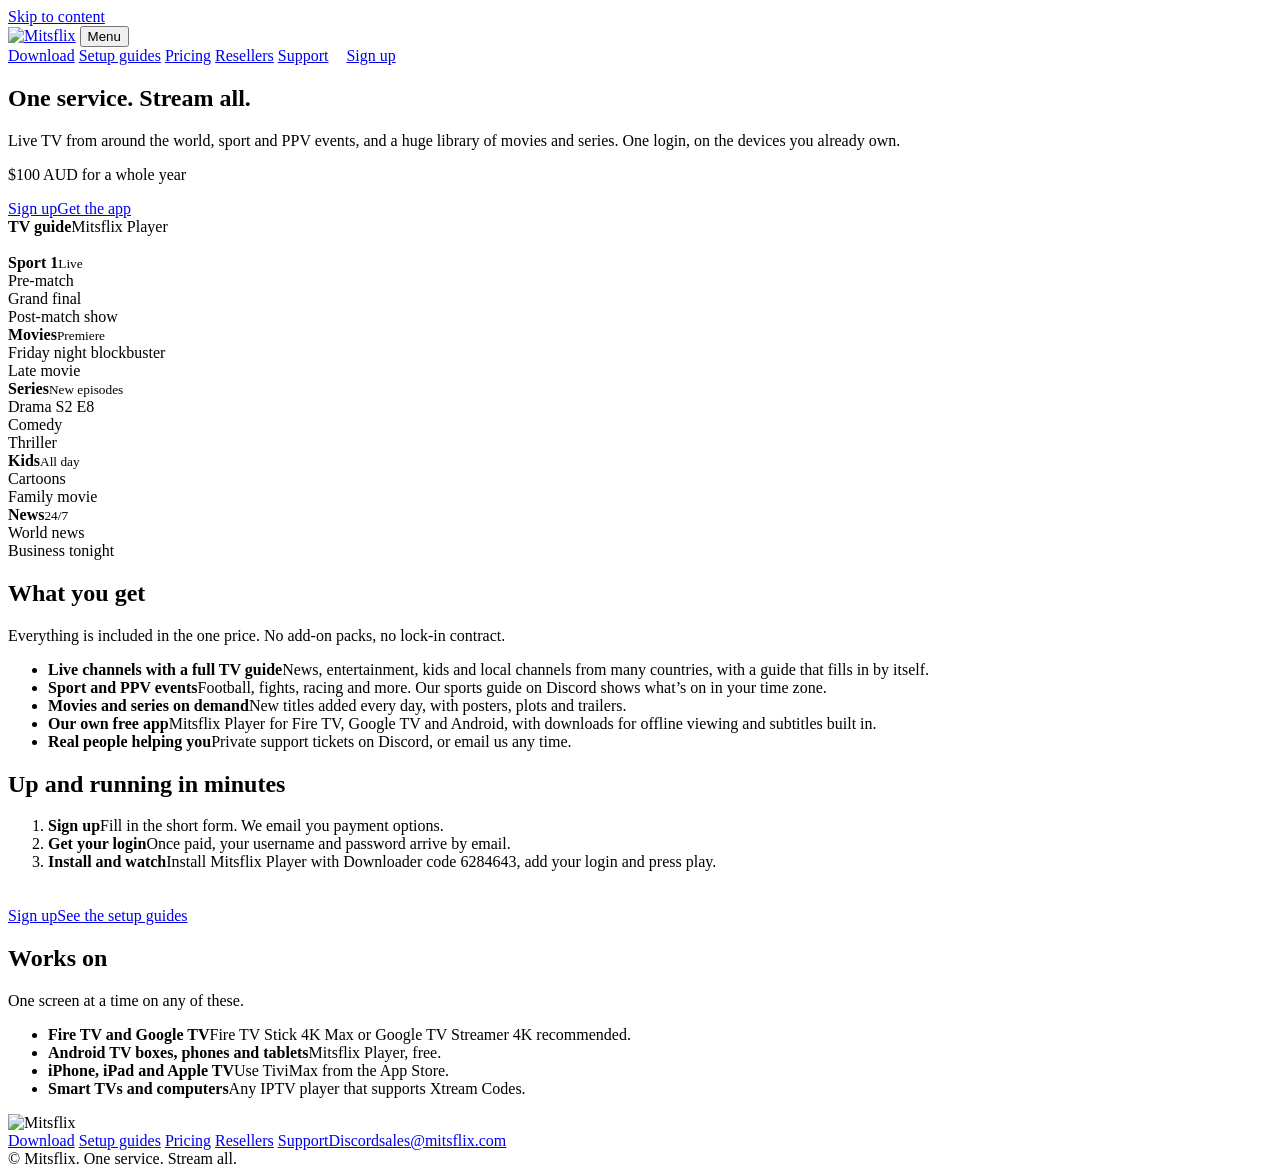
==== public/index.html @ 457e7938 "Resellers page Co-Authored-By: Claude Opus 5.5 <noreply@anthropic.com> Claude-Session: https://claud" ====
<!doctype html>
<html lang="en">
<head>
<meta charset="utf-8">
<meta name="viewport" content="width=device-width, initial-scale=1">
<title>Mitsflix | One service. Stream all.</title>
<meta name="description" content="Live TV, sport, movies and series in one service. $100 AUD a year, with our free Mitsflix Player app.">
<meta name="theme-color" content="#000000">
<meta property="og:title" content="Mitsflix | One service. Stream all.">
<meta property="og:description" content="Live TV, sport, movies and series in one service. $100 AUD a year, with our free Mitsflix Player app.">
<meta property="og:image" content="https://mitsflix.com/assets/og.jpg">
<meta property="og:url" content="https://mitsflix.com/">
<meta name="twitter:card" content="summary_large_image">
<link rel="icon" href="/assets/favicon.png">
<link rel="apple-touch-icon" href="/assets/apple-touch-icon.png">
<link rel="preconnect" href="https://fonts.googleapis.com"><link rel="preconnect" href="https://fonts.gstatic.com" crossorigin>
<link rel="stylesheet" href="https://fonts.googleapis.com/css2?family=Big+Shoulders+Display:wght@700;800;900&family=Figtree:wght@400;600;700&display=swap">
<link rel="stylesheet" href="/assets/style.css">
</head>
<body>
<a class="skip" href="#main">Skip to content</a>
<header class="top"><div class="wrap">
  <a class="brand" href="/" aria-label="Mitsflix home"><img src="/assets/wordmark-400.png" alt="Mitsflix" width="118" height="53"></a>
  <button class="menu-btn" aria-expanded="false" aria-controls="nav">Menu</button>
  <nav class="nav" id="nav"><a href="/download">Download</a>
<a href="/guides">Setup guides</a>
<a href="/pricing">Pricing</a>
<a href="/resellers">Resellers</a>
<a href="/support">Support</a><a class="btn solid" href="/pricing#sign-up" style="min-height:40px;padding:0 18px">Sign up</a></nav>
</div></header>
<main id="main">

<section class="hero"><div class="wrap">
  <div>
    <h1>One service. Stream all.</h1>
    <p class="lead">Live TV from around the world, sport and PPV events, and a huge library of movies and series. One login, on the devices you already own.</p>
    <p class="price-line">$100 AUD for a whole year</p>
    <div class="btns"><a class="btn solid" href="/pricing#sign-up">Sign up</a><a class="btn" href="/download">Get the app</a></div>
  </div>
  <div class="guide" aria-hidden="true">
  <div class="guide-bar"><strong><span class="live-dot"></span>TV guide</strong><span>Mitsflix Player</span></div>
  <div class="guide-times"><div></div><div><span>&nbsp;</span><span>&nbsp;</span><span>&nbsp;</span><span>&nbsp;</span></div></div>
  <div class="guide-row"><div class="ch"><b>Sport 1</b><small>Live</small></div><div class="slots"><div class="slot " style="grid-column:span 2">Pre-match</div><div class="slot on" style="grid-column:span 4">Grand final</div><div class="slot " style="grid-column:span 2">Post-match show</div></div></div><div class="guide-row"><div class="ch"><b>Movies</b><small>Premiere</small></div><div class="slots"><div class="slot on" style="grid-column:span 5">Friday night blockbuster</div><div class="slot " style="grid-column:span 3">Late movie</div></div></div><div class="guide-row"><div class="ch"><b>Series</b><small>New episodes</small></div><div class="slots"><div class="slot " style="grid-column:span 3">Drama S2 E8</div><div class="slot on" style="grid-column:span 2">Comedy</div><div class="slot " style="grid-column:span 3">Thriller</div></div></div><div class="guide-row"><div class="ch"><b>Kids</b><small>All day</small></div><div class="slots"><div class="slot on" style="grid-column:span 4">Cartoons</div><div class="slot " style="grid-column:span 4">Family movie</div></div></div><div class="guide-row"><div class="ch"><b>News</b><small>24/7</small></div><div class="slots"><div class="slot on" style="grid-column:span 4">World news</div><div class="slot " style="grid-column:span 4">Business tonight</div></div></div>
  <div class="playhead"></div>
</div>
</div></section>

<section><div class="wrap split">
  <div><h2>What you get</h2><p class="muted">Everything is included in the one price. No add-on packs, no lock-in contract.</p></div>
  <ul class="ticks">
    <li><b>Live channels with a full TV guide</b><span>News, entertainment, kids and local channels from many countries, with a guide that fills in by itself.</span></li>
    <li><b>Sport and PPV events</b><span>Football, fights, racing and more. Our sports guide on Discord shows what’s on in your time zone.</span></li>
    <li><b>Movies and series on demand</b><span>New titles added every day, with posters, plots and trailers.</span></li>
    <li><b>Our own free app</b><span>Mitsflix Player for Fire TV, Google TV and Android, with downloads for offline viewing and subtitles built in.</span></li>
    <li><b>Real people helping you</b><span>Private support tickets on Discord, or email us any time.</span></li>
  </ul>
</div></section>

<section><div class="wrap">
  <h2>Up and running in minutes</h2>
  <ol class="steps">
    <li><b>Sign up</b><span>Fill in the short form. We email you payment options.</span></li>
    <li><b>Get your login</b><span>Once paid, your username and password arrive by email.</span></li>
    <li><b>Install and watch</b><span>Install Mitsflix Player with Downloader code 6284643, add your login and press play.</span></li>
  </ol>
  <div class="btns" style="margin-top:36px"><a class="btn solid" href="/pricing#sign-up">Sign up</a><a class="btn" href="/guides">See the setup guides</a></div>
</div></section>

<section><div class="wrap split">
  <div><h2>Works on</h2><p class="muted">One screen at a time on any of these.</p></div>
  <ul class="ticks">
    <li><b>Fire TV and Google TV</b><span>Fire TV Stick 4K Max or Google TV Streamer 4K recommended.</span></li>
    <li><b>Android TV boxes, phones and tablets</b><span>Mitsflix Player, free.</span></li>
    <li><b>iPhone, iPad and Apple TV</b><span>Use TiviMax from the App Store.</span></li>
    <li><b>Smart TVs and computers</b><span>Any IPTV player that supports Xtream Codes.</span></li>
  </ul>
</div></section>

</main>
<footer><div class="wrap">
  <img src="/assets/wordmark-400.png" alt="Mitsflix" width="140" height="62">
  <nav><a href="/download">Download</a>
<a href="/guides">Setup guides</a>
<a href="/pricing">Pricing</a>
<a href="/resellers">Resellers</a>
<a href="/support">Support</a><a href="/discord">Discord</a><a href="mailto:sales@mitsflix.com">sales@mitsflix.com</a></nav>
  <p style="margin:0">© Mitsflix. One service. Stream all.</p>
</div></footer>
<script src="/assets/site.js" defer></script>
</body>
</html>
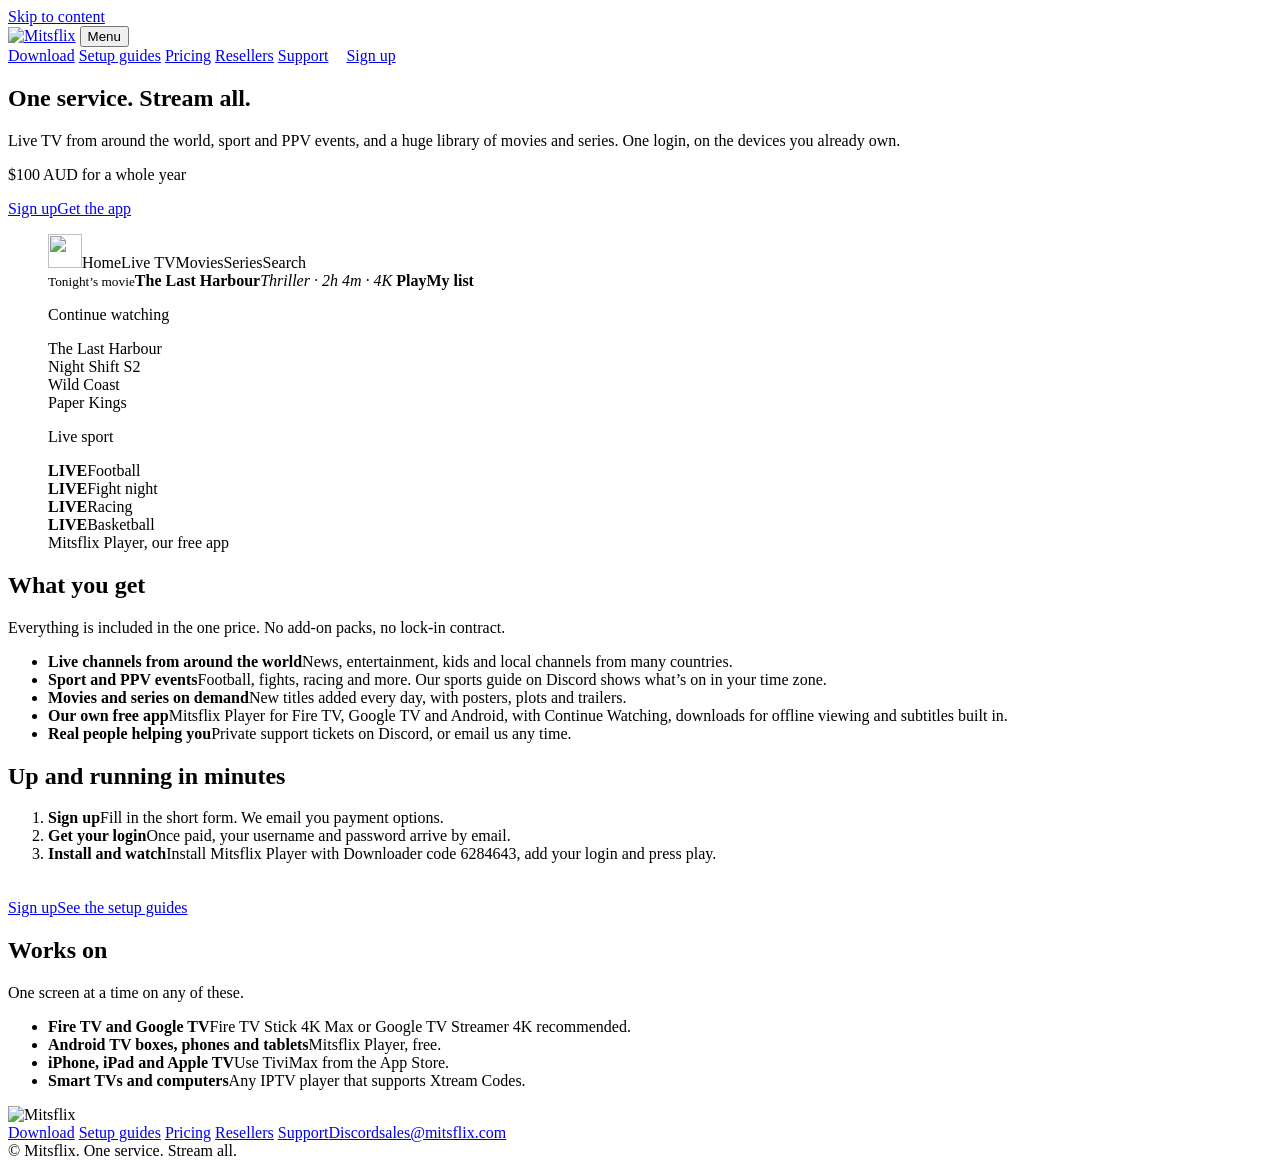
==== commit 8362e02c: "Hero shows the app on a TV; less about the TV guide Co-Authored-By: Claude Opus 5.5 <noreply@anthrop" ====
--- a/public/index.html
+++ b/public/index.html
@@ -37,21 +37,27 @@
     <p class="price-line">$100 AUD for a whole year</p>
     <div class="btns"><a class="btn solid" href="/pricing#sign-up">Sign up</a><a class="btn" href="/download">Get the app</a></div>
   </div>
-  <div class="guide" aria-hidden="true">
-  <div class="guide-bar"><strong><span class="live-dot"></span>TV guide</strong><span>Mitsflix Player</span></div>
-  <div class="guide-times"><div></div><div><span>&nbsp;</span><span>&nbsp;</span><span>&nbsp;</span><span>&nbsp;</span></div></div>
-  <div class="guide-row"><div class="ch"><b>Sport 1</b><small>Live</small></div><div class="slots"><div class="slot " style="grid-column:span 2">Pre-match</div><div class="slot on" style="grid-column:span 4">Grand final</div><div class="slot " style="grid-column:span 2">Post-match show</div></div></div><div class="guide-row"><div class="ch"><b>Movies</b><small>Premiere</small></div><div class="slots"><div class="slot on" style="grid-column:span 5">Friday night blockbuster</div><div class="slot " style="grid-column:span 3">Late movie</div></div></div><div class="guide-row"><div class="ch"><b>Series</b><small>New episodes</small></div><div class="slots"><div class="slot " style="grid-column:span 3">Drama S2 E8</div><div class="slot on" style="grid-column:span 2">Comedy</div><div class="slot " style="grid-column:span 3">Thriller</div></div></div><div class="guide-row"><div class="ch"><b>Kids</b><small>All day</small></div><div class="slots"><div class="slot on" style="grid-column:span 4">Cartoons</div><div class="slot " style="grid-column:span 4">Family movie</div></div></div><div class="guide-row"><div class="ch"><b>News</b><small>24/7</small></div><div class="slots"><div class="slot on" style="grid-column:span 4">World news</div><div class="slot " style="grid-column:span 4">Business tonight</div></div></div>
-  <div class="playhead"></div>
-</div>
+  <figure class="tv" aria-label="Mitsflix Player home screen">
+  <div class="screen">
+    <nav class="app-rail"><img src="/assets/mark.png" alt="" width="34" height="34"><span class="on">Home</span><span class="">Live TV</span><span class="">Movies</span><span class="">Series</span><span class="">Search</span></nav>
+    <div class="app-main">
+      <div class="app-hero"><div><small>Tonight’s movie</small><strong>The Last Harbour</strong><em>Thriller · 2h 4m · 4K</em>
+        <span class="app-btns"><b>Play</b><b class="ghost">My list</b></span></div></div>
+      <div class="app-row"><p>Continue watching</p><div class="tiles"><div class="tile t1"><i class="prog" style="--p:62%"></i><span>The Last Harbour</span></div><div class="tile t2"><i class="prog" style="--p:35%"></i><span>Night Shift S2</span></div><div class="tile t3"><i class="prog" style="--p:80%"></i><span>Wild Coast</span></div><div class="tile t4"><i class="prog" style="--p:15%"></i><span>Paper Kings</span></div></div></div><div class="app-row"><p>Live sport</p><div class="tiles"><div class="tile t5"><b class="live">LIVE</b><span>Football</span></div><div class="tile t6"><b class="live">LIVE</b><span>Fight night</span></div><div class="tile t7"><b class="live">LIVE</b><span>Racing</span></div><div class="tile t8"><b class="live">LIVE</b><span>Basketball</span></div></div></div>
+    </div>
+  </div>
+  <div class="stand"></div>
+  <figcaption>Mitsflix Player, our free app</figcaption>
+</figure>
 </div></section>
 
 <section><div class="wrap split">
   <div><h2>What you get</h2><p class="muted">Everything is included in the one price. No add-on packs, no lock-in contract.</p></div>
   <ul class="ticks">
-    <li><b>Live channels with a full TV guide</b><span>News, entertainment, kids and local channels from many countries, with a guide that fills in by itself.</span></li>
+    <li><b>Live channels from around the world</b><span>News, entertainment, kids and local channels from many countries.</span></li>
     <li><b>Sport and PPV events</b><span>Football, fights, racing and more. Our sports guide on Discord shows what’s on in your time zone.</span></li>
     <li><b>Movies and series on demand</b><span>New titles added every day, with posters, plots and trailers.</span></li>
-    <li><b>Our own free app</b><span>Mitsflix Player for Fire TV, Google TV and Android, with downloads for offline viewing and subtitles built in.</span></li>
+    <li><b>Our own free app</b><span>Mitsflix Player for Fire TV, Google TV and Android, with Continue Watching, downloads for offline viewing and subtitles built in.</span></li>
     <li><b>Real people helping you</b><span>Private support tickets on Discord, or email us any time.</span></li>
   </ul>
 </div></section>
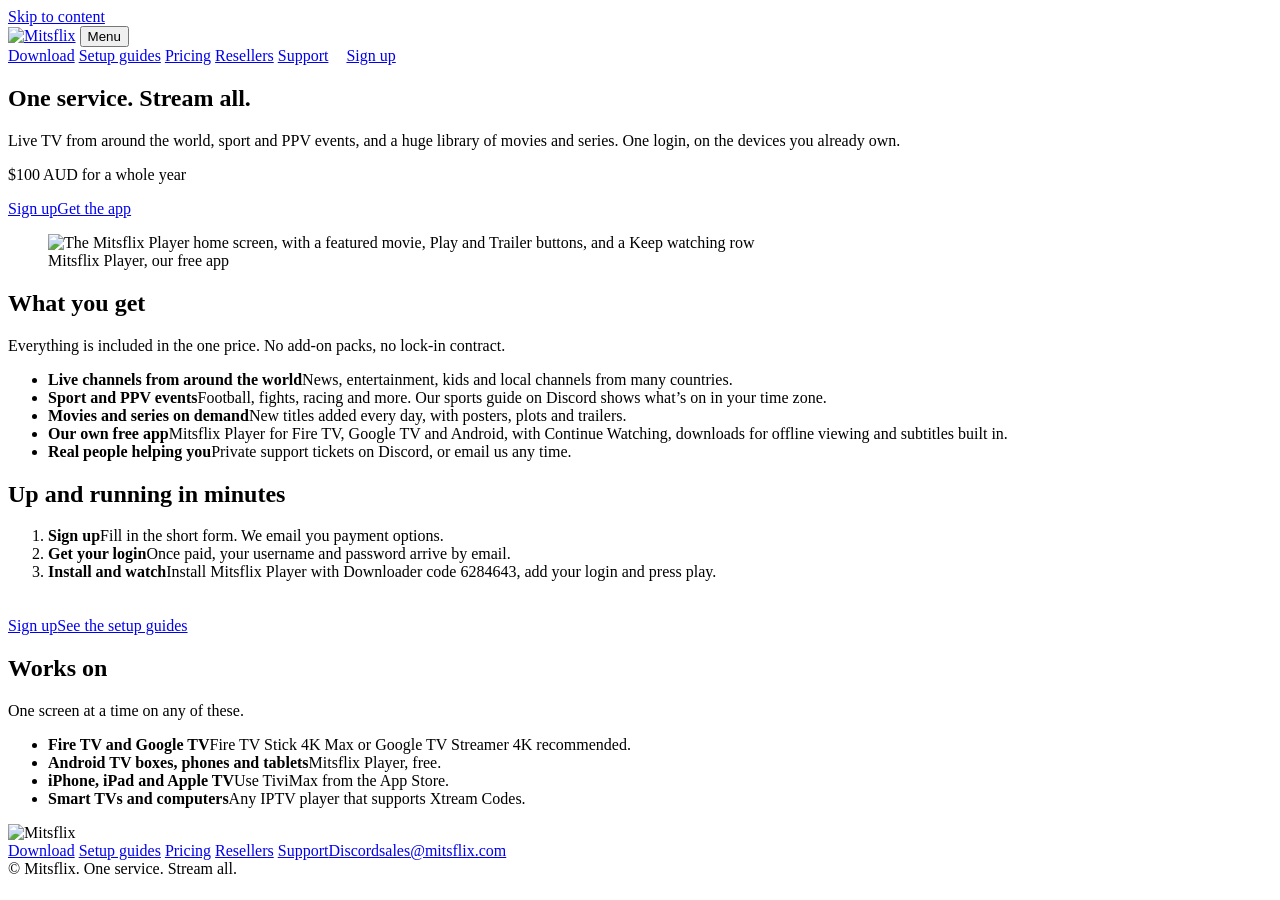
==== commit acbaa5ac: "Hero: real Mitsflix Player screenshot with artwork and logos blurred Co-Authored-By: Claude Opus 5.5" ====
--- a/public/index.html
+++ b/public/index.html
@@ -37,15 +37,8 @@
     <p class="price-line">$100 AUD for a whole year</p>
     <div class="btns"><a class="btn solid" href="/pricing#sign-up">Sign up</a><a class="btn" href="/download">Get the app</a></div>
   </div>
-  <figure class="tv" aria-label="Mitsflix Player home screen">
-  <div class="screen">
-    <nav class="app-rail"><img src="/assets/mark.png" alt="" width="34" height="34"><span class="on">Home</span><span class="">Live TV</span><span class="">Movies</span><span class="">Series</span><span class="">Search</span></nav>
-    <div class="app-main">
-      <div class="app-hero"><div><small>Tonight’s movie</small><strong>The Last Harbour</strong><em>Thriller · 2h 4m · 4K</em>
-        <span class="app-btns"><b>Play</b><b class="ghost">My list</b></span></div></div>
-      <div class="app-row"><p>Continue watching</p><div class="tiles"><div class="tile t1"><i class="prog" style="--p:62%"></i><span>The Last Harbour</span></div><div class="tile t2"><i class="prog" style="--p:35%"></i><span>Night Shift S2</span></div><div class="tile t3"><i class="prog" style="--p:80%"></i><span>Wild Coast</span></div><div class="tile t4"><i class="prog" style="--p:15%"></i><span>Paper Kings</span></div></div></div><div class="app-row"><p>Live sport</p><div class="tiles"><div class="tile t5"><b class="live">LIVE</b><span>Football</span></div><div class="tile t6"><b class="live">LIVE</b><span>Fight night</span></div><div class="tile t7"><b class="live">LIVE</b><span>Racing</span></div><div class="tile t8"><b class="live">LIVE</b><span>Basketball</span></div></div></div>
-    </div>
-  </div>
+  <figure class="tv">
+  <img class="shot" src="/assets/app-home.jpg" width="1600" height="644" alt="The Mitsflix Player home screen, with a featured movie, Play and Trailer buttons, and a Keep watching row">
   <div class="stand"></div>
   <figcaption>Mitsflix Player, our free app</figcaption>
 </figure>
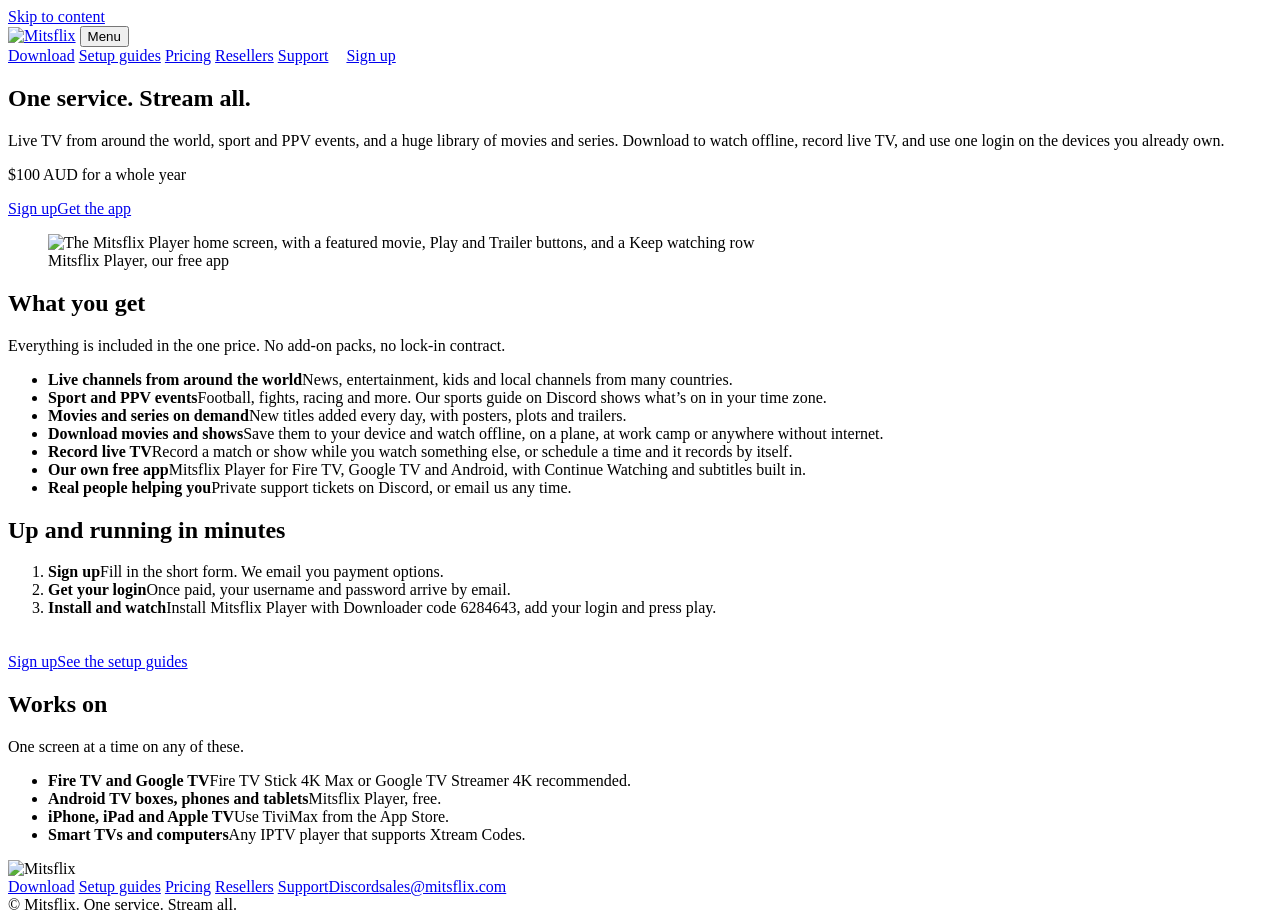
==== commit 546ada8e: "Downloads served from mitsflix.com; mention offline downloads and recording Co-Authored-By: Claude O" ====
--- a/public/index.html
+++ b/public/index.html
@@ -33,7 +33,7 @@
 <section class="hero"><div class="wrap">
   <div>
     <h1>One service. Stream all.</h1>
-    <p class="lead">Live TV from around the world, sport and PPV events, and a huge library of movies and series. One login, on the devices you already own.</p>
+    <p class="lead">Live TV from around the world, sport and PPV events, and a huge library of movies and series. Download to watch offline, record live TV, and use one login on the devices you already own.</p>
     <p class="price-line">$100 AUD for a whole year</p>
     <div class="btns"><a class="btn solid" href="/pricing#sign-up">Sign up</a><a class="btn" href="/download">Get the app</a></div>
   </div>
@@ -50,7 +50,9 @@
     <li><b>Live channels from around the world</b><span>News, entertainment, kids and local channels from many countries.</span></li>
     <li><b>Sport and PPV events</b><span>Football, fights, racing and more. Our sports guide on Discord shows what’s on in your time zone.</span></li>
     <li><b>Movies and series on demand</b><span>New titles added every day, with posters, plots and trailers.</span></li>
-    <li><b>Our own free app</b><span>Mitsflix Player for Fire TV, Google TV and Android, with Continue Watching, downloads for offline viewing and subtitles built in.</span></li>
+    <li><b>Download movies and shows</b><span>Save them to your device and watch offline, on a plane, at work camp or anywhere without internet.</span></li>
+    <li><b>Record live TV</b><span>Record a match or show while you watch something else, or schedule a time and it records by itself.</span></li>
+    <li><b>Our own free app</b><span>Mitsflix Player for Fire TV, Google TV and Android, with Continue Watching and subtitles built in.</span></li>
     <li><b>Real people helping you</b><span>Private support tickets on Discord, or email us any time.</span></li>
   </ul>
 </div></section>
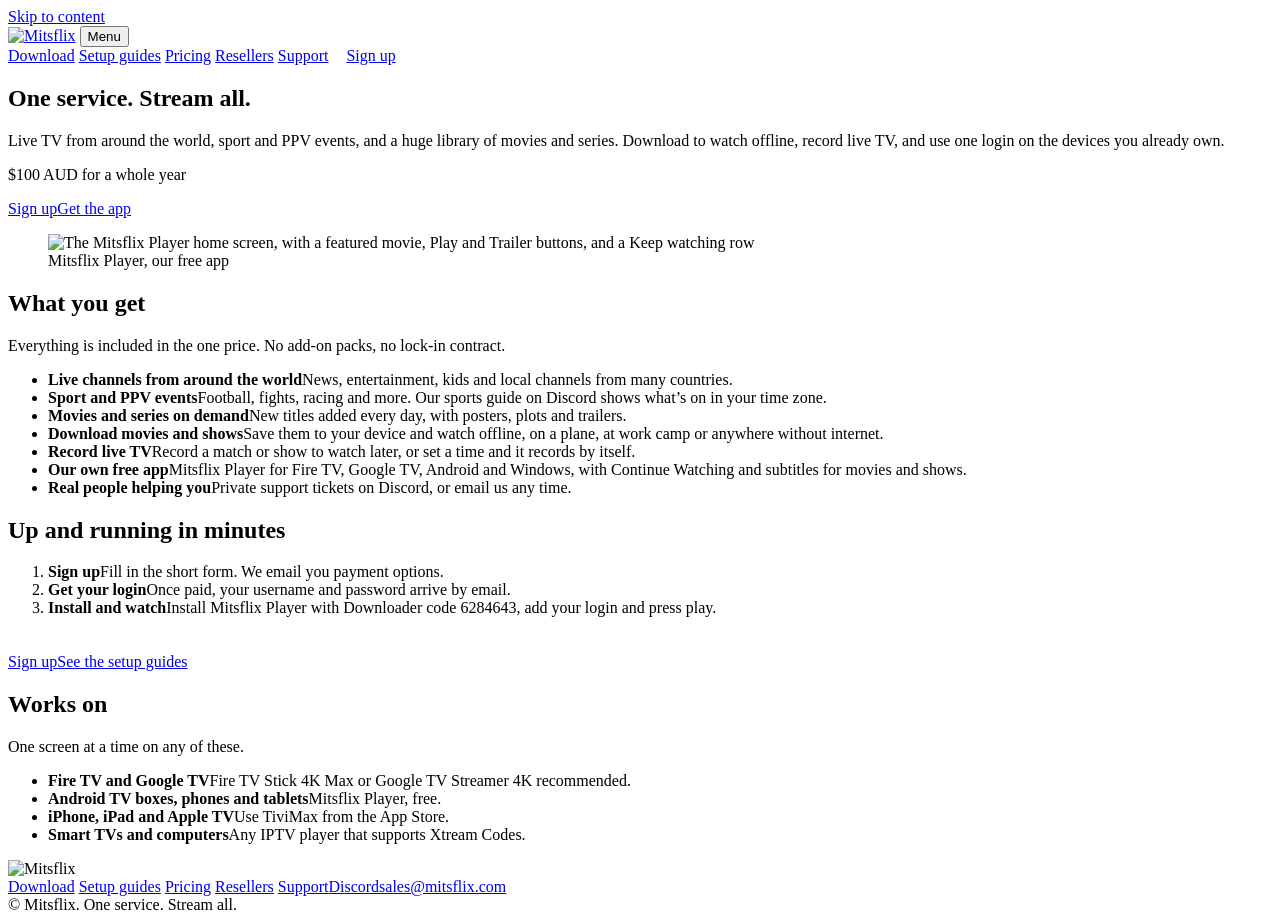
==== commit 9b89bfbc: "Subtitle service for the apps; feature wording now covers Windows downloads and recording Co-Authore" ====
--- a/public/index.html
+++ b/public/index.html
@@ -51,8 +51,8 @@
     <li><b>Sport and PPV events</b><span>Football, fights, racing and more. Our sports guide on Discord shows what’s on in your time zone.</span></li>
     <li><b>Movies and series on demand</b><span>New titles added every day, with posters, plots and trailers.</span></li>
     <li><b>Download movies and shows</b><span>Save them to your device and watch offline, on a plane, at work camp or anywhere without internet.</span></li>
-    <li><b>Record live TV</b><span>Record a match or show while you watch something else, or schedule a time and it records by itself.</span></li>
-    <li><b>Our own free app</b><span>Mitsflix Player for Fire TV, Google TV and Android, with Continue Watching and subtitles built in.</span></li>
+    <li><b>Record live TV</b><span>Record a match or show to watch later, or set a time and it records by itself.</span></li>
+    <li><b>Our own free app</b><span>Mitsflix Player for Fire TV, Google TV, Android and Windows, with Continue Watching and subtitles for movies and shows.</span></li>
     <li><b>Real people helping you</b><span>Private support tickets on Discord, or email us any time.</span></li>
   </ul>
 </div></section>
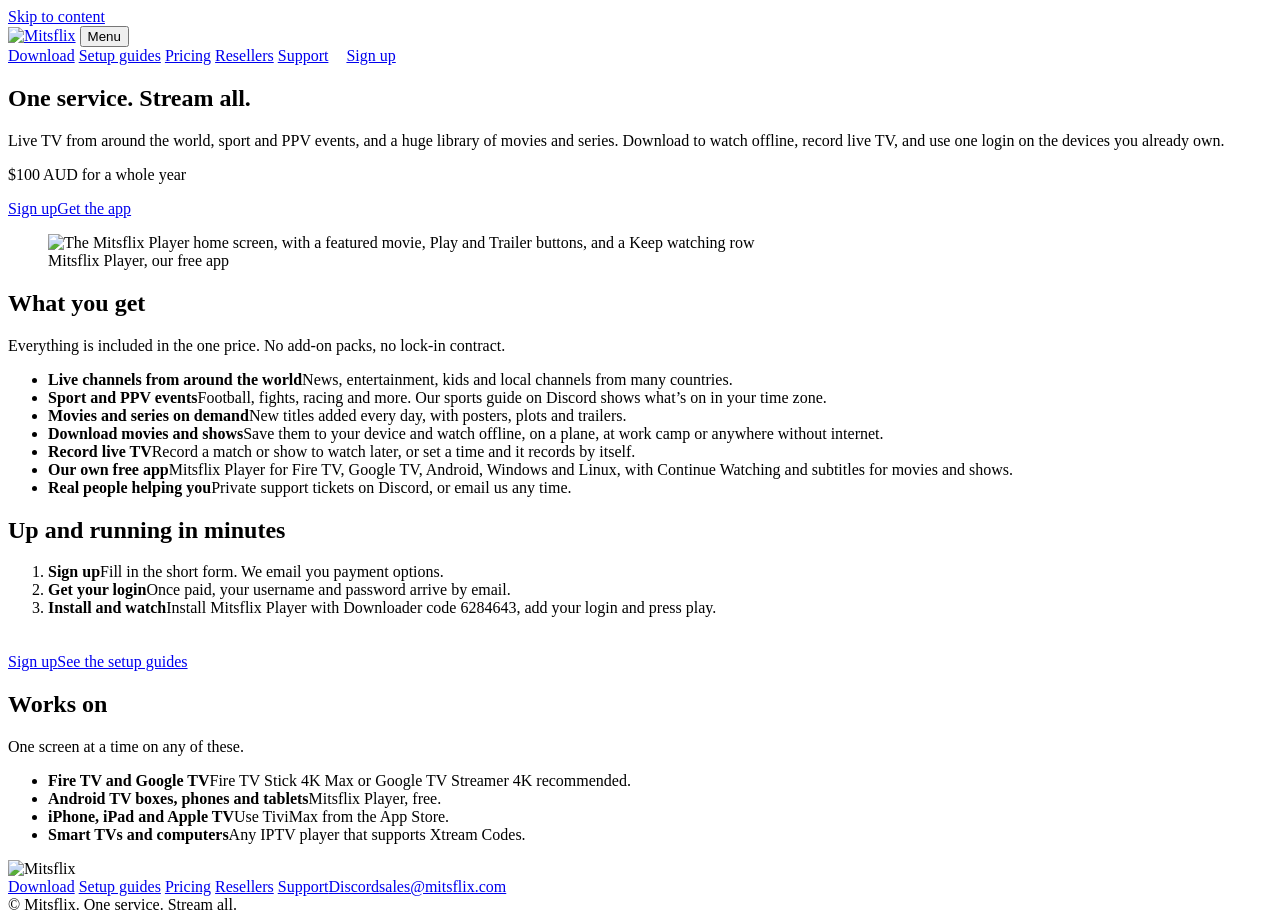
==== commit 279fcebf: "Linux downloads on the site Co-Authored-By: Claude Fable 5.2 <noreply@anthropic.com> Claude-Session:" ====
--- a/public/index.html
+++ b/public/index.html
@@ -52,7 +52,7 @@
     <li><b>Movies and series on demand</b><span>New titles added every day, with posters, plots and trailers.</span></li>
     <li><b>Download movies and shows</b><span>Save them to your device and watch offline, on a plane, at work camp or anywhere without internet.</span></li>
     <li><b>Record live TV</b><span>Record a match or show to watch later, or set a time and it records by itself.</span></li>
-    <li><b>Our own free app</b><span>Mitsflix Player for Fire TV, Google TV, Android and Windows, with Continue Watching and subtitles for movies and shows.</span></li>
+    <li><b>Our own free app</b><span>Mitsflix Player for Fire TV, Google TV, Android, Windows and Linux, with Continue Watching and subtitles for movies and shows.</span></li>
     <li><b>Real people helping you</b><span>Private support tickets on Discord, or email us any time.</span></li>
   </ul>
 </div></section>
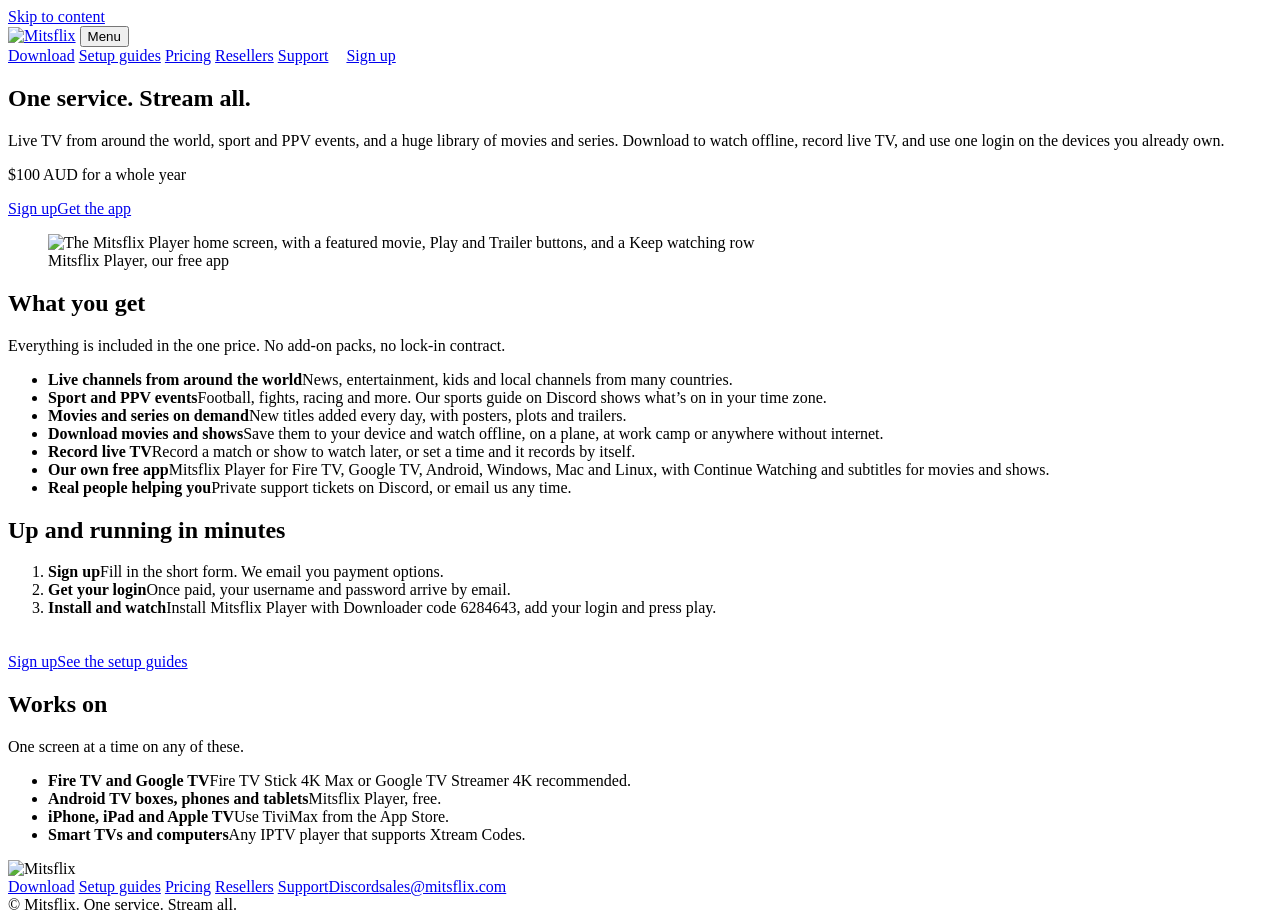
==== commit d7b0a963: "Mac download; Windows/Mac/Linux, Chromebook and Steam Deck guides Co-Authored-By: Claude Opus 5.5 <n" ====
--- a/public/index.html
+++ b/public/index.html
@@ -52,7 +52,7 @@
     <li><b>Movies and series on demand</b><span>New titles added every day, with posters, plots and trailers.</span></li>
     <li><b>Download movies and shows</b><span>Save them to your device and watch offline, on a plane, at work camp or anywhere without internet.</span></li>
     <li><b>Record live TV</b><span>Record a match or show to watch later, or set a time and it records by itself.</span></li>
-    <li><b>Our own free app</b><span>Mitsflix Player for Fire TV, Google TV, Android, Windows and Linux, with Continue Watching and subtitles for movies and shows.</span></li>
+    <li><b>Our own free app</b><span>Mitsflix Player for Fire TV, Google TV, Android, Windows, Mac and Linux, with Continue Watching and subtitles for movies and shows.</span></li>
     <li><b>Real people helping you</b><span>Private support tickets on Discord, or email us any time.</span></li>
   </ul>
 </div></section>
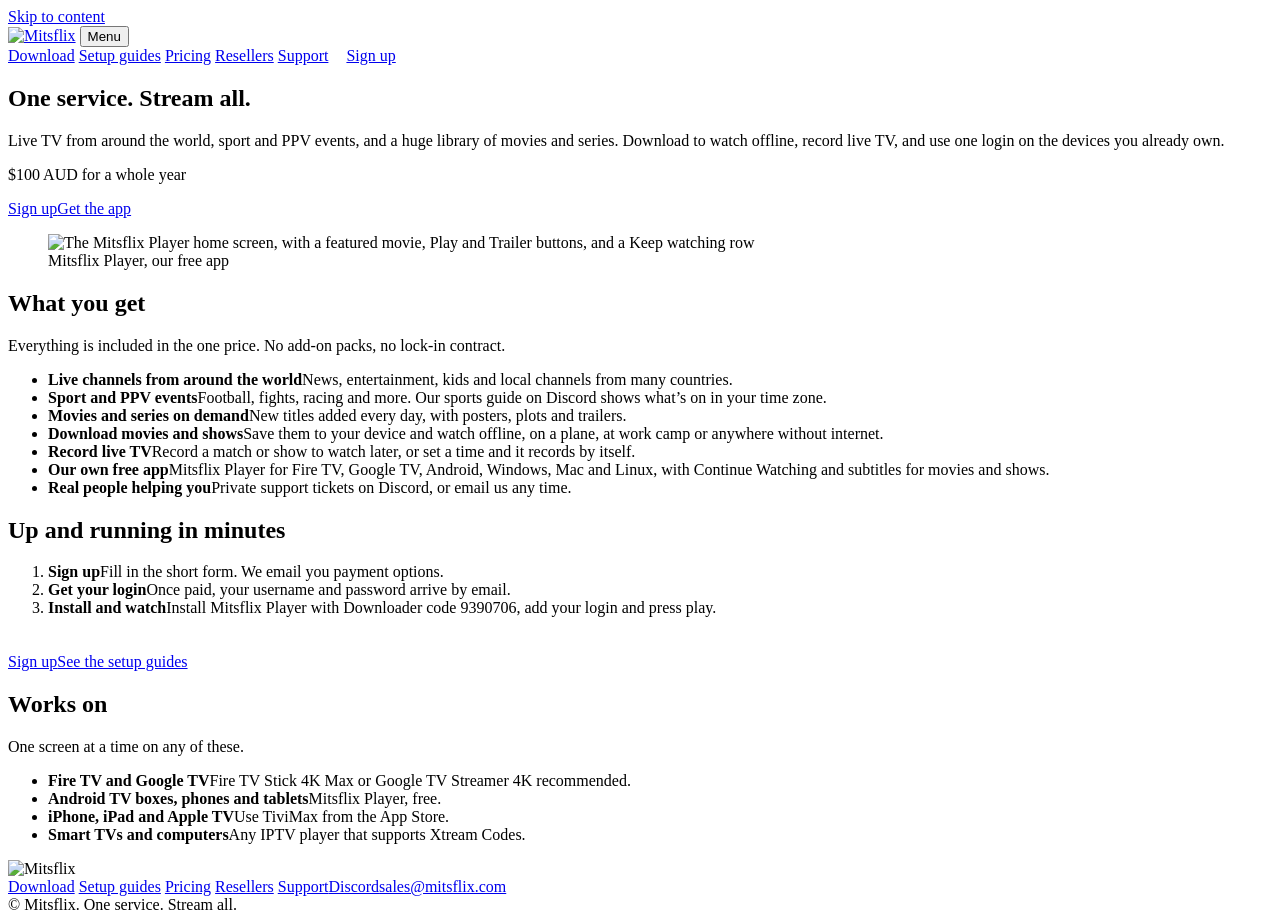
==== commit 061ed876: "Downloader code is now 9390706 (installs from mitsflix.com, no GitHub link) Co-Authored-By: Claude O" ====
--- a/public/index.html
+++ b/public/index.html
@@ -62,7 +62,7 @@
   <ol class="steps">
     <li><b>Sign up</b><span>Fill in the short form. We email you payment options.</span></li>
     <li><b>Get your login</b><span>Once paid, your username and password arrive by email.</span></li>
-    <li><b>Install and watch</b><span>Install Mitsflix Player with Downloader code 6284643, add your login and press play.</span></li>
+    <li><b>Install and watch</b><span>Install Mitsflix Player with Downloader code 9390706, add your login and press play.</span></li>
   </ol>
   <div class="btns" style="margin-top:36px"><a class="btn solid" href="/pricing#sign-up">Sign up</a><a class="btn" href="/guides">See the setup guides</a></div>
 </div></section>
